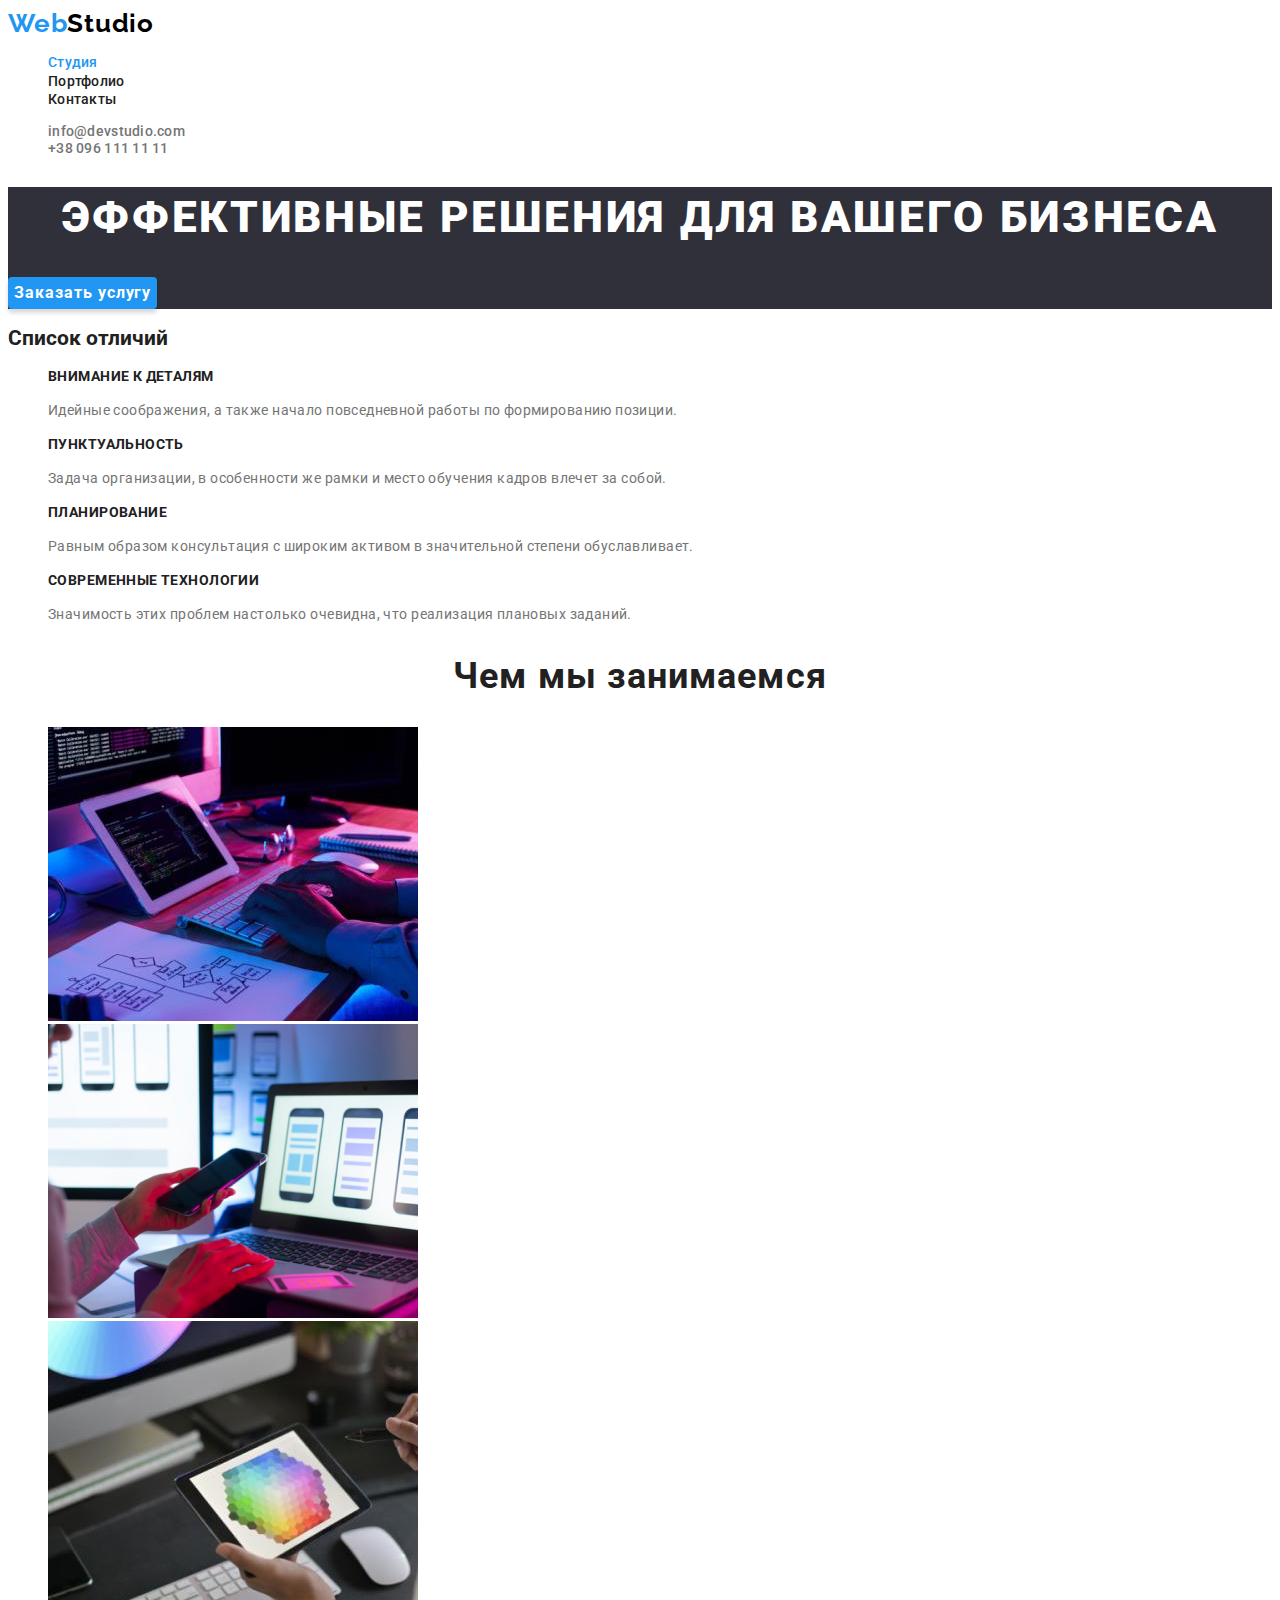
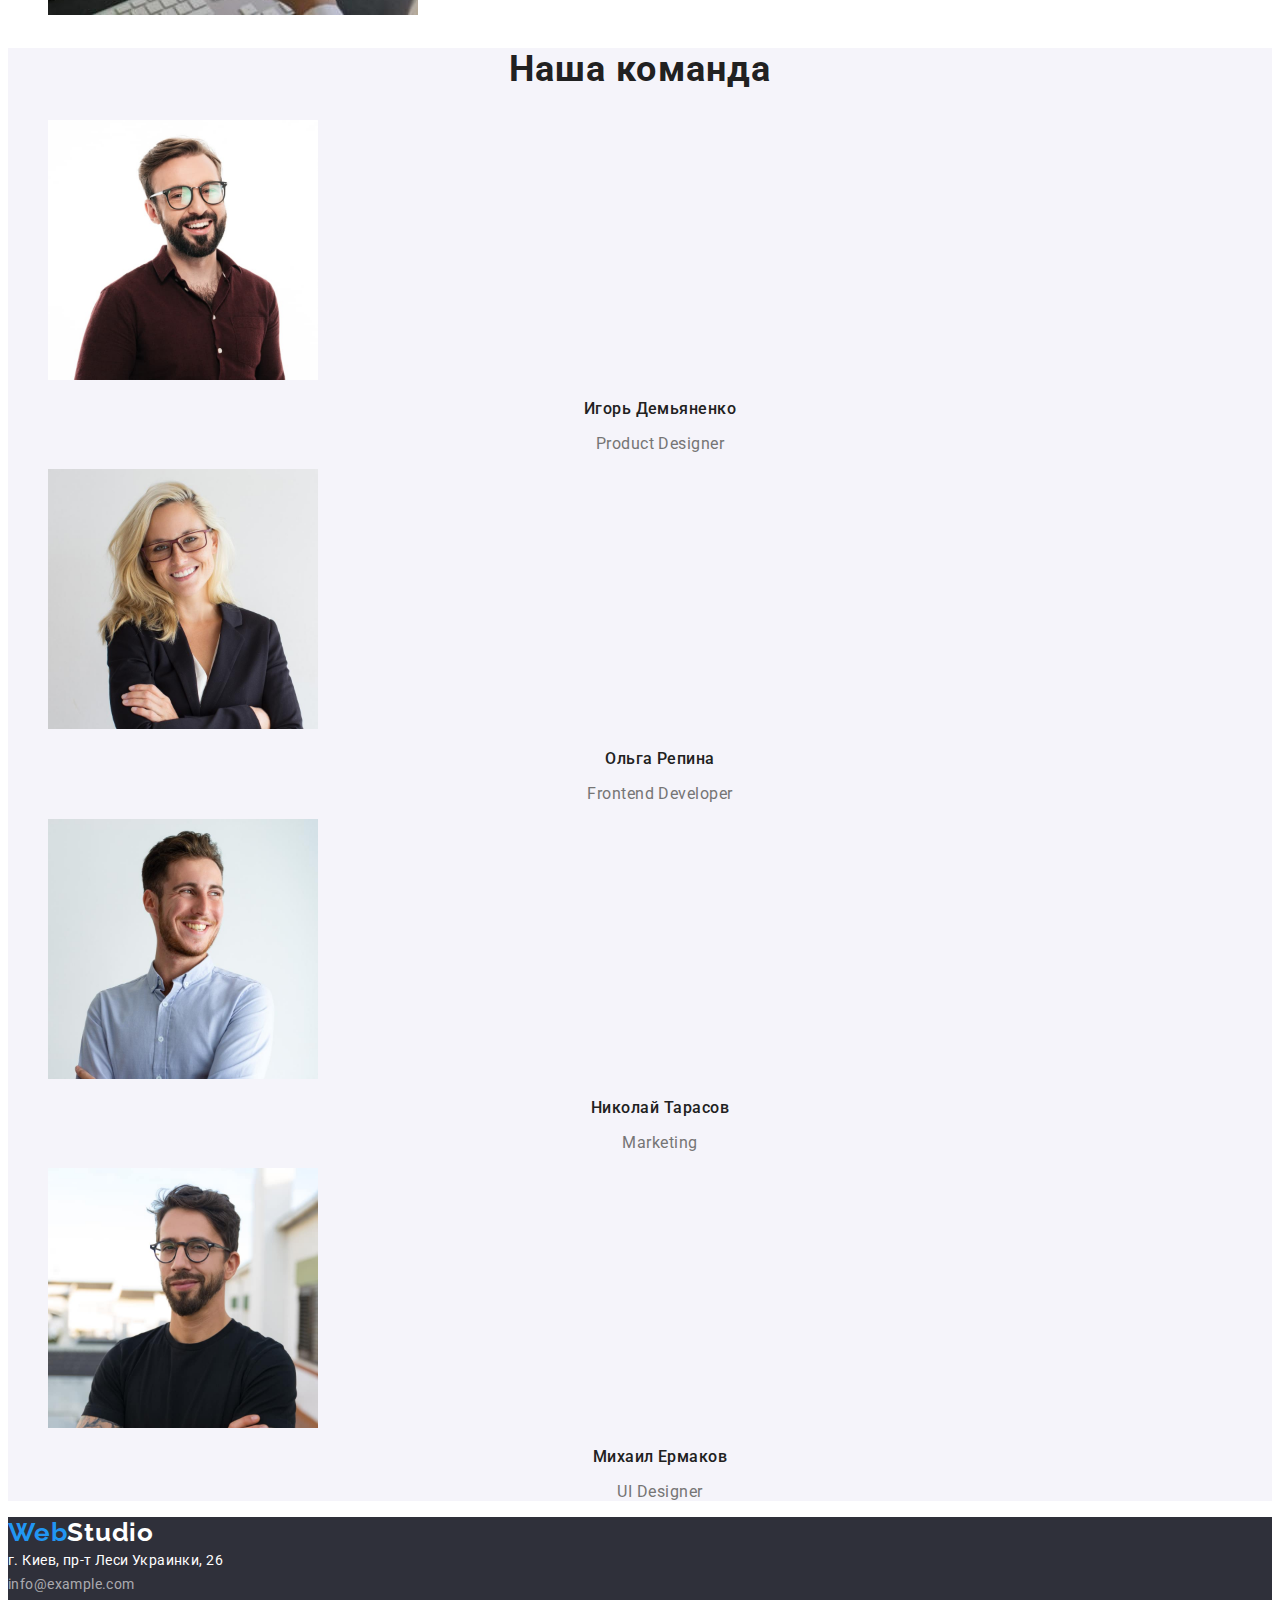
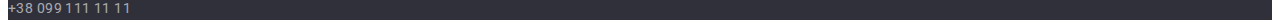
==== index.html @ b89bca42 "Initial commit" ====
<!DOCTYPE html>
<html lang="ru">
  <head>
    <meta charset="UTF-8" />
    <meta http-equiv="X-UA-Compatible" content="IE=edge" />
    <meta name="viewport" content="width=device-width, initial-scale=1.0" />
    <!--Fonts start-->
    <link rel="preconnect" href="https://fonts.googleapis.com" />
    <link rel="preconnect" href="https://fonts.gstatic.com" crossorigin />
    <link
      href="https://fonts.googleapis.com/css2?family=Raleway:wght@700&family=Roboto:wght@400;500;700;900&display=swap"
      rel="stylesheet"
    />
    <link rel="stylesheet" href="./css/styles.css" />
    <!--Fonts end-->
    <title>Студия</title>
  </head>
  <body>
    <header class="header">
      <!--Шапка сайта-->
      <a class="logo link" href=""
        ><span>Web</span><span class="header-logo-cl">Studio</span></a
      >

      <nav class="header-nav">
        <ul class="header-list list">
          <li class="header-item">
            <a class="header-link header-link-current link" href="#studio"
              >Студия</a
            >
          </li>
          <li class="header-item">
            <a class="header-link link" href="./portfolio.html">Портфолио</a>
          </li>
          <li class="header-item">
            <a class="header-link link" href="#contacts">Контакты</a>
          </li>
        </ul>
      </nav>

      <ul class="header-list list">
        <li class="header-item">
          <a
            class="header-mail link"
            href="mailto:info@devstudio.com"
            title="Отправить электронное письмо"
            >info@devstudio.com</a
          >
        </li>
        <li class="header-item">
          <a
            class="header-phone link"
            href="tel:++380961111111"
            title="Позвонить"
            >+38 096 111 11 11</a
          >
        </li>
      </ul>
    </header>

    <!-- уникальный контент сайта -->
    <main>
      <!--Секция Герой-->
      <section class="hero">
        <h1 class="main-title" id="studio">
          Эффективные решения для вашего бизнеса
        </h1>
        <button class="hero-btn btn" type="button">Заказать услугу</button>
      </section>

      <section class="peculiarities">
        <h2 class="peculiarities-title" id="portfolio">Список отличий</h2>

        <ul class="peculiarities-list list">
          <li class="peculiarities-item">
            <h3 class="peculiarities-subtitle">Внимание к деталям</h3>
            <p class="peculiarities-desc">
              Идейные соображения, а также начало повседневной работы по
              формированию позиции.
            </p>
          </li>
          <li class="peculiarities-item">
            <h3 class="peculiarities-subtitle">Пунктуальность</h3>
            <p class="peculiarities-desc">
              Задача организации, в особенности же рамки и место обучения кадров
              влечет за собой.
            </p>
          </li>
          <li class="peculiarities-item">
            <h3 class="peculiarities-subtitle">Планирование</h3>
            <p class="peculiarities-desc">
              Равным образом консультация с широким активом в значительной
              степени обуславливает.
            </p>
          </li>
          <li class="peculiarities-item">
            <h3 class="peculiarities-subtitle">Современные технологии</h3>
            <p class="peculiarities-desc">
              Значимость этих проблем настолько очевидна, что реализация
              плановых заданий.
            </p>
          </li>
        </ul>
      </section>

      <section class="about">
        <h2 class="about-title">Чем мы занимаемся</h2>

        <ul class="about-list list">
          <li class="about-item">
            <img
              class="about-img"
              src="./images/img_1.jpg"
              alt="мужские руки пишут код програмирования на планшете с помощью клавиатуры"
              width="370"
            />
          </li>
          <li class="about-item">
            <img
              class="about-img"
              src="./images/img_2.jpg"
              alt="девушка держит телефон и проверяет адптивность мобильного приложения"
              width="370"
            />
          </li>
          <li class="about-item">
            <img
              class="about-img"
              src="./images/img_3.jpg"
              alt="женские руки держат планшет с отображением на экране цветовой гаммы"
              width="370"
            />
          </li>
        </ul>
      </section>
    </main>

    <!--Наша команда-->
    <section class="team">
      <h2 class="team-title" id="contacts">Наша команда</h2>
      <ul class="team-list list">
        <li class="team-item">
          <img
            class="team-img"
            src="./images/igor_demianenko.jpg"
            alt="Мужчина с темными волосами с  бородой и в очках в красной рубашке"
            width="270"
          />
          <h3 class="team-subtitle">Игорь Демьяненко</h3>
          <p class="team-desc" lang="en">Product Designer</p>
        </li>
        <li class="team-item">
          <img
            class="team-img"
            src="./images/olga_repina.jpg"
            alt="Красивая девушка блондинка в очках и в черном пиджаке"
            width="270"
          />
          <h3 class="team-subtitle">Ольга Репина</h3>
          <p class="team-desc" lang="en">Frontend Developer</p>
        </li>

        <li class="team-item">
          <img
            class="team-img"
            src="./images/nikoly_tarasov.jpg"
            alt="Мужчина с темными волосами в светлой рубашке "
            width="270"
          />
          <h3 class="team-subtitle">Николай Тарасов</h3>
          <p class="team-desc" lang="en">Marketing</p>
        </li>

        <li class="team-item">
          <img
            class="team-img"
            src="./images/mikhail_ermakov.jpg"
            alt="Мужчина с темными волосами с  бородой и в очках в черной футболке"
            width="270"
          />
          <h3 class="team-subtitle">Михаил Ермаков</h3>
          <p class="team-desc" lang="en">UI Designer</p>
        </li>
      </ul>
    </section>

    <footer class="footer">
      <a class="footer-logo link" href="">
        <span>Web</span><span class="footer-logo-cl">Studio</span></a
      >
      <address class="footer-list">
        <a
          class="footer-link link"
          href="https://goo.gl/maps/1XbCnB5rJUPerfFG8"
          target="_blank"
          rel="noopener noreferrer"
          title="Увидеть на гугл карте"
          >г. Киев, пр-т Леси Украинки, 26</a
        ><br />
        <a
          class="footer-mail link"
          href="mailto:info@example.com"
          title="Отправить электронное письмо"
          >info@example.com</a
        >
        <br />
        <a class="footer-phone link" href="tel:++380991111111" title="Позвонить"
          >+38 099 111 11 11</a
        >
      </address>
    </footer>
  </body>
</html>
---- css/styles.css ----
:root {
    /*fonts*/
    --main-font: 'Roboto', sans-serif;
    --secondary-font: 'Raleway', sans-serif;

    /*text colors*/
    --main-txt-cl: #212121;
    --contct-txt-cl: #757575;
    --acceny-txt-cl: #2196F3;
    --white-txt-cl: #FFFFFF;
    --txt-logo-cl: #000000;

    /*bg colors*/
    --dark-bg-cl: #2F303A;
    --ligh-bg-cl: #F5F4FA;
    --btn-bg-hover-cl: #188CE8;


    /*others*/
}

body {
    font-family: var(--main-font);
    font-size: 14px;
    line-height: 1.15;
    color: var(--main-txt-cl)
}

/* reset styles */
.link {
    text-decoration: none;
    color: currentColor;
}

.list {
    list-style: none;
}

/* base styles */
.btn {
    font-weight: 700;
    font-size: 16px;
    line-height: calc(30 /12);
    /* identical to box height, or 188% */
    display: flex;
    align-items: center;
    text-align: center;
    letter-spacing: 0.06em;
    color: var(--white-txt-cl);
    cursor: pointer;
}


/* Header section */

.header-logo-cl {
    color: var(--txt-logo-cl);
}

.logo,
.footer-logo {
    font-family: var(--secondary-font);
    font-weight: 700;
    font-size: 26px;
    line-height: calc(31 / 26);
    letter-spacing: 0.03em;
    color: var(--acceny-txt-cl);
}

.header-nav,
.header-list {
    font-weight: 500;
    font-size: 14px;
    line-height: calc(16 / 14);
    letter-spacing: 0.02em;
}

.header-link,
.header-phone {
    font-weight: 500;
    font-size: 14px;
    line-height: calc(16 / 12);
    letter-spacing: 0.02em;
    color: var(--main-txt-cl);
}

.header-phone,
.header-mail {
    color: #757575;
}

.header-link:hover,
.header-link:focus,
.header-phone:hover,
.header-phone:focus,
.header-mail:hover,
.header-mail:focus {
    color: var(--acceny-txt-cl);
}

.header-link-current {
    color: var(--acceny-txt-cl);
}


/* Hero section */

.hero,
.footer {
    background-color: var(--dark-bg-cl);
}

.main-title {
    font-weight: 900;
    font-size: 44px;
    line-height: calc(60 / 44);
    /* or 136% */
    text-align: center;
    letter-spacing: 0.06em;
    text-transform: uppercase;
    color: var(--white-txt-cl);
}

.hero-btn {

    font-family: var(--main-font);
    font-weight: 700;
    font-size: 16px;
    line-height: calc(30 / 16);
    background: var(--acceny-txt-cl);
    color: var(--white-txt-cl);
    box-shadow: 0px 4px 4px rgba(0, 0, 0, 0.15);
    border-radius: 4px;
    border: none;
}

.hero-btn:hover,
.hero-btn:focus {
    background-color: var(--btn-bg-hover-cl);
}

/* peculiarities*/

.peculiarities-subtitle {
    font-weight: 700;
    font-size: 14px;
    line-height: calc(16 / 14);
    letter-spacing: 0.03em;
    text-transform: uppercase;
    color: var(--main-txt-cl);
}

.peculiarities-desc {
    font-size: 14px;
    line-height: calc(24/14);
    /* or 171% */
    letter-spacing: 0.03em;
    color: var(--contct-txt-cl);
}

/*About*/

.about-title {
    font-weight: 700;
    font-size: 36px;
    line-height: calc(42 / 36);
    text-align: center;
    letter-spacing: 0.03em;
    color: var(--main-txt-cl)
}

/* Team*/

.team {
    background-color: var(--ligh-bg-cl);
}

.team-title {
    font-weight: 700;
    font-size: 36px;
    line-height: calc(42 / 36);
    text-align: center;
    letter-spacing: 0.03em;
    color: var(--main-txt-cl)
}

.team-subtitle {
    font-weight: 500;
    font-size: 16px;
    line-height: calc(19 / 16);
    /* identical to box height */
    text-align: center;
    letter-spacing: 0.03em;
    color: var(--main-txt-cl);
}

.team-desc {
    font-size: 16px;
    line-height: calc(19 / 16);
    /* identical to box height */
    text-align: center;
    letter-spacing: 0.03em;
    color: var(--contct-txt-cl)
}


/* Footer*/

.footer-logo-cl {
    color: var(--acceny-txt-cl);
}

.footer-logo-cl {
    color: var(--white-txt-cl);
}

.footer-list {
    font-family: var(--main-font);
    font-style: normal;
    font-size: 14px;
    line-height: calc(24 / 14);
    /* or 171% */
    letter-spacing: 0.03em;
    color: rgba(255, 255, 255, 0.6);
}

.footer-link {
    color: var(--white-txt-cl);
    font-size: 14px;
    line-height: calc(24 / 14);
    /* or 171% */
    letter-spacing: 0.03em;
    color: var(--white-txt-cl);
}

/* Portfolio*/

.filter-btn:hover,
.filter-btn:focus {
    color: var(--main-txt-cl);
}

.filter-btn-current {
    background-color: var(--acceny-txt-cl);
    color: var(--white-txt-cl);
}

.filter-btn {
    cursor: pointer;
    border: none;
    font-family: 'Roboto';
    font-style: normal;
    font-weight: 500;
    font-size: 16px;
    line-height: calc(26 / 14);
    letter-spacing: 0.03em;
    color: var(--main-txt-cl);
}

.example-subtitle {
    font-weight: 700;
    font-size: 18px;
    line-height: calc(36 / 18);
    letter-spacing: 0.06em;
    color: var(--main-txt-cl);
}

.example-desc {
    font-size: 16px;
    line-height: calc(30 / 16);
    /* identical to box height, or 188% */
    letter-spacing: 0.03em;
    color: var(--contct-txt-cl);
}
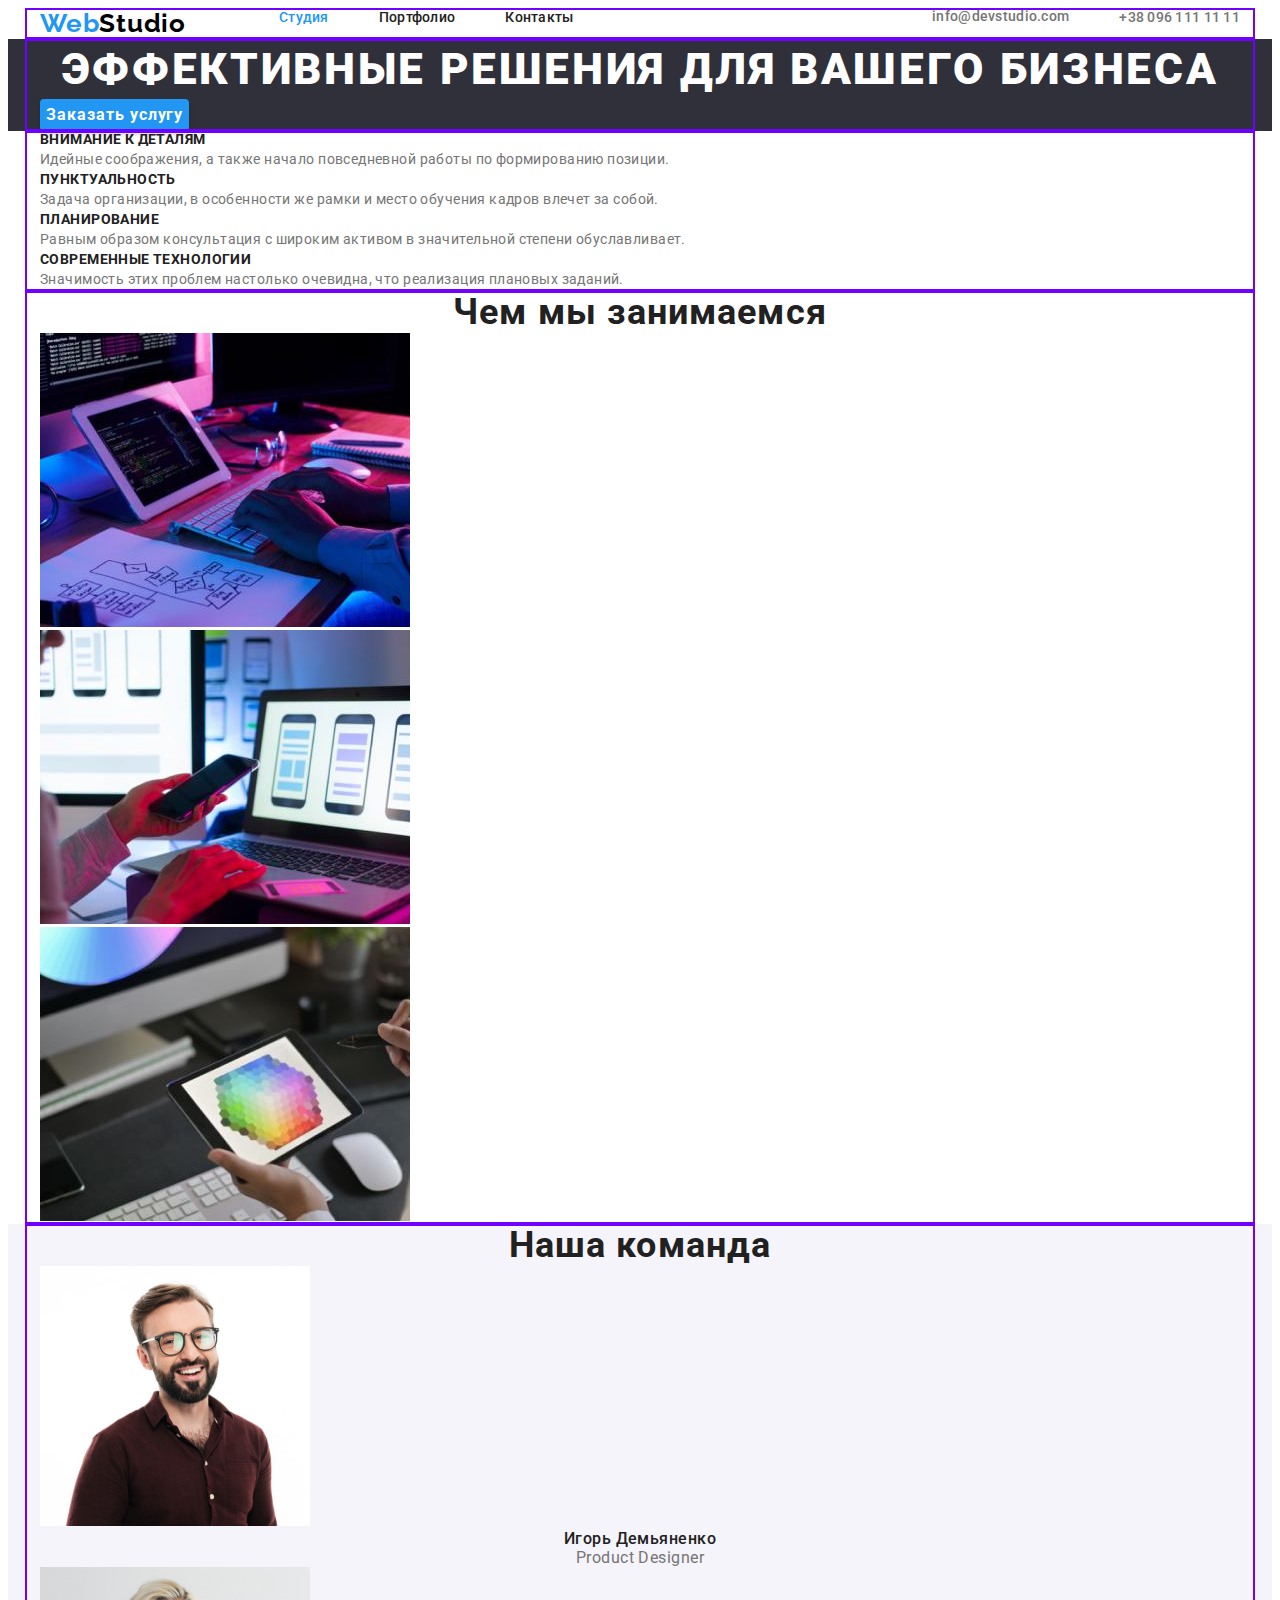
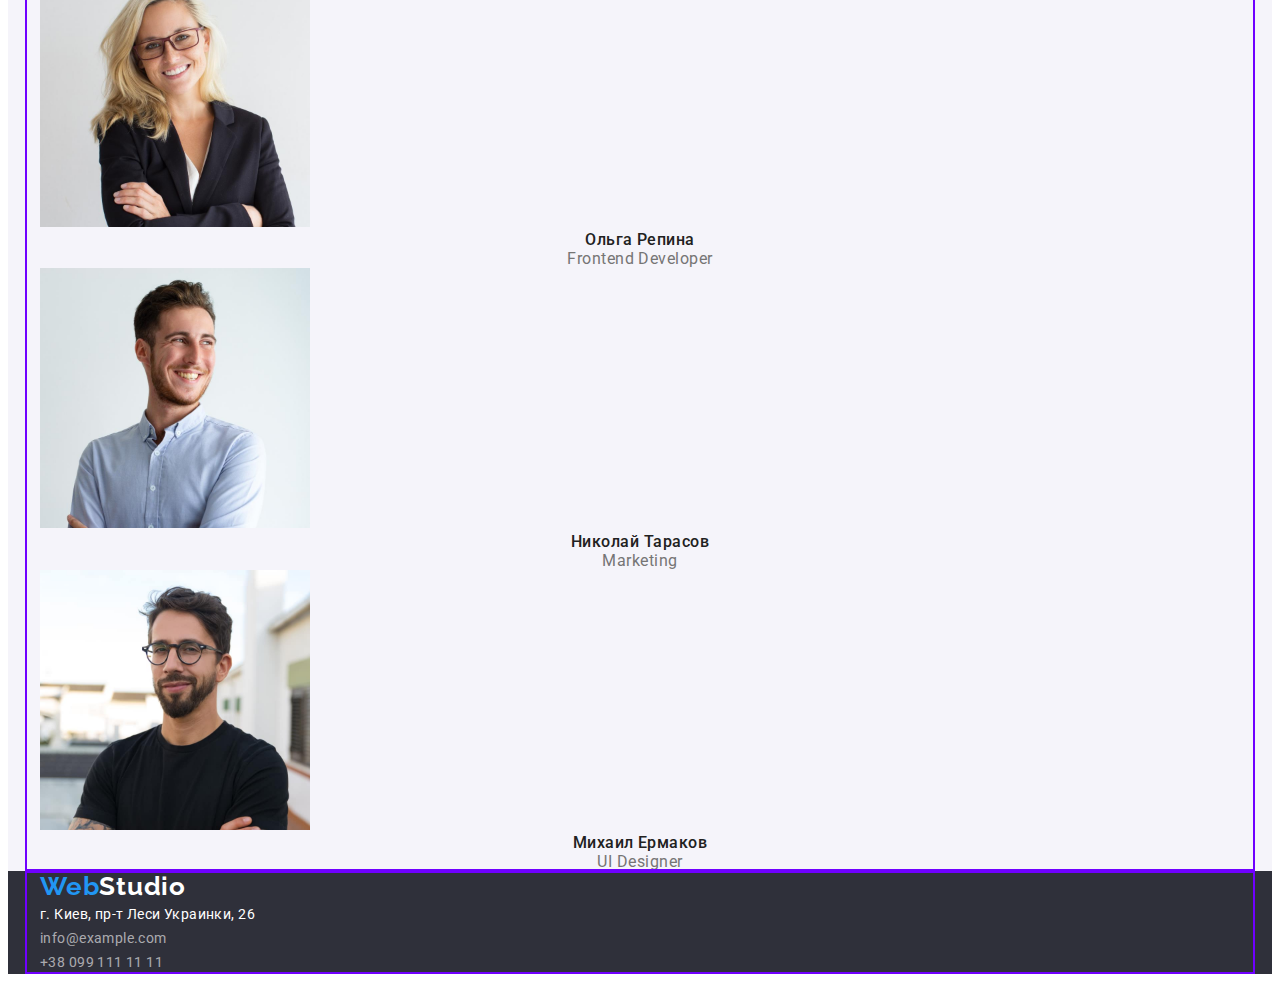
==== commit 8bc19d3b: "Правки в css, html" ====
--- a/index.html
+++ b/index.html
@@ -13,201 +13,229 @@
     />
     <link rel="stylesheet" href="./css/styles.css" />
     <!--Fonts end-->
+
+    <!--Normalize start-->
+    <link
+      rel="stylesheet"
+      href="https://cdnjs.cloudflare.com/ajax/libs/modern-normalize/1.1.0/modern-normalize.min.css"
+      integrity="sha512-wpPYUAdjBVSE4KJnH1VR1HeZfpl1ub8YT/NKx4PuQ5NmX2tKuGu6U/JRp5y+Y8XG2tV+wKQpNHVUX03MfMFn9Q=="
+      crossorigin="anonymous"
+      referrerpolicy="no-referrer"
+    />
+    <!--Normalize end-->
+
     <title>Студия</title>
   </head>
   <body>
     <header class="header">
-      <!--Шапка сайта-->
-      <a class="logo link" href=""
-        ><span>Web</span><span class="header-logo-cl">Studio</span></a
-      >
-
-      <nav class="header-nav">
-        <ul class="header-list list">
-          <li class="header-item">
-            <a class="header-link header-link-current link" href="#studio"
-              >Студия</a
+      <div class="container header-container">
+        <!--Шапка сайта-->
+        <a class="logo link" href=""
+          ><span>Web</span><span class="header-logo-cl">Studio</span></a
+        >
+
+        <nav class="header-nav">
+          <ul class="header-list list">
+            <li class="header-item">
+              <a class="header-link header-link-current link" href="#studio"
+                >Студия</a
+              >
+            </li>
+            <li class="header-item">
+              <a class="header-link link" href="./portfolio.html">Портфолио</a>
+            </li>
+            <li class="header-item">
+              <a class="header-link link" href="#contacts">Контакты</a>
+            </li>
+          </ul>
+        </nav>
+
+        <ul class="header-cont-list list">
+          <li class="header-cont-item">
+            <a
+              class="header-mail link"
+              href="mailto:info@devstudio.com"
+              title="Отправить электронное письмо"
+              >info@devstudio.com</a
             >
           </li>
-          <li class="header-item">
-            <a class="header-link link" href="./portfolio.html">Портфолио</a>
-          </li>
-          <li class="header-item">
-            <a class="header-link link" href="#contacts">Контакты</a>
+          <li class="header-cont-item">
+            <a
+              class="header-phone link"
+              href="tel:++380961111111"
+              title="Позвонить"
+              >+38 096 111 11 11</a
+            >
           </li>
         </ul>
-      </nav>
-
-      <ul class="header-list list">
-        <li class="header-item">
-          <a
-            class="header-mail link"
-            href="mailto:info@devstudio.com"
-            title="Отправить электронное письмо"
-            >info@devstudio.com</a
-          >
-        </li>
-        <li class="header-item">
-          <a
-            class="header-phone link"
-            href="tel:++380961111111"
-            title="Позвонить"
-            >+38 096 111 11 11</a
-          >
-        </li>
-      </ul>
+      </div>
     </header>
 
     <!-- уникальный контент сайта -->
     <main>
       <!--Секция Герой-->
       <section class="hero">
-        <h1 class="main-title" id="studio">
-          Эффективные решения для вашего бизнеса
-        </h1>
-        <button class="hero-btn btn" type="button">Заказать услугу</button>
+        <div class="container">
+          <h1 class="main-title" id="studio">
+            Эффективные решения для вашего бизнеса
+          </h1>
+          <button class="hero-btn btn" type="button">Заказать услугу</button>
+        </div>
       </section>
 
       <section class="peculiarities">
-        <h2 class="peculiarities-title" id="portfolio">Список отличий</h2>
-
-        <ul class="peculiarities-list list">
-          <li class="peculiarities-item">
-            <h3 class="peculiarities-subtitle">Внимание к деталям</h3>
-            <p class="peculiarities-desc">
-              Идейные соображения, а также начало повседневной работы по
-              формированию позиции.
-            </p>
-          </li>
-          <li class="peculiarities-item">
-            <h3 class="peculiarities-subtitle">Пунктуальность</h3>
-            <p class="peculiarities-desc">
-              Задача организации, в особенности же рамки и место обучения кадров
-              влечет за собой.
-            </p>
-          </li>
-          <li class="peculiarities-item">
-            <h3 class="peculiarities-subtitle">Планирование</h3>
-            <p class="peculiarities-desc">
-              Равным образом консультация с широким активом в значительной
-              степени обуславливает.
-            </p>
-          </li>
-          <li class="peculiarities-item">
-            <h3 class="peculiarities-subtitle">Современные технологии</h3>
-            <p class="peculiarities-desc">
-              Значимость этих проблем настолько очевидна, что реализация
-              плановых заданий.
-            </p>
-          </li>
-        </ul>
+        <div class="container">
+          <h2 class="peculiarities-title visually-hidden" id="portfolio">
+            Список отличий
+          </h2>
+
+          <ul class="peculiarities-list list">
+            <li class="peculiarities-item">
+              <h3 class="peculiarities-subtitle">Внимание к деталям</h3>
+              <p class="peculiarities-desc">
+                Идейные соображения, а также начало повседневной работы по
+                формированию позиции.
+              </p>
+            </li>
+            <li class="peculiarities-item">
+              <h3 class="peculiarities-subtitle">Пунктуальность</h3>
+              <p class="peculiarities-desc">
+                Задача организации, в особенности же рамки и место обучения
+                кадров влечет за собой.
+              </p>
+            </li>
+            <li class="peculiarities-item">
+              <h3 class="peculiarities-subtitle">Планирование</h3>
+              <p class="peculiarities-desc">
+                Равным образом консультация с широким активом в значительной
+                степени обуславливает.
+              </p>
+            </li>
+            <li class="peculiarities-item">
+              <h3 class="peculiarities-subtitle">Современные технологии</h3>
+              <p class="peculiarities-desc">
+                Значимость этих проблем настолько очевидна, что реализация
+                плановых заданий.
+              </p>
+            </li>
+          </ul>
+        </div>
       </section>
 
       <section class="about">
-        <h2 class="about-title">Чем мы занимаемся</h2>
-
-        <ul class="about-list list">
-          <li class="about-item">
-            <img
-              class="about-img"
-              src="./images/img_1.jpg"
-              alt="мужские руки пишут код програмирования на планшете с помощью клавиатуры"
-              width="370"
-            />
-          </li>
-          <li class="about-item">
-            <img
-              class="about-img"
-              src="./images/img_2.jpg"
-              alt="девушка держит телефон и проверяет адптивность мобильного приложения"
-              width="370"
-            />
-          </li>
-          <li class="about-item">
-            <img
-              class="about-img"
-              src="./images/img_3.jpg"
-              alt="женские руки держат планшет с отображением на экране цветовой гаммы"
-              width="370"
-            />
-          </li>
-        </ul>
+        <div class="container">
+          <h2 class="about-title">Чем мы занимаемся</h2>
+
+          <ul class="about-list list">
+            <li class="about-item">
+              <img
+                class="about-img"
+                src="./images/img_1.jpg"
+                alt="мужские руки пишут код програмирования на планшете с помощью клавиатуры"
+                width="370"
+              />
+            </li>
+            <li class="about-item">
+              <img
+                class="about-img"
+                src="./images/img_2.jpg"
+                alt="девушка держит телефон и проверяет адптивность мобильного приложения"
+                width="370"
+              />
+            </li>
+            <li class="about-item">
+              <img
+                class="about-img"
+                src="./images/img_3.jpg"
+                alt="женские руки держат планшет с отображением на экране цветовой гаммы"
+                width="370"
+              />
+            </li>
+          </ul>
+        </div>
       </section>
     </main>
 
     <!--Наша команда-->
     <section class="team">
-      <h2 class="team-title" id="contacts">Наша команда</h2>
-      <ul class="team-list list">
-        <li class="team-item">
-          <img
-            class="team-img"
-            src="./images/igor_demianenko.jpg"
-            alt="Мужчина с темными волосами с  бородой и в очках в красной рубашке"
-            width="270"
-          />
-          <h3 class="team-subtitle">Игорь Демьяненко</h3>
-          <p class="team-desc" lang="en">Product Designer</p>
-        </li>
-        <li class="team-item">
-          <img
-            class="team-img"
-            src="./images/olga_repina.jpg"
-            alt="Красивая девушка блондинка в очках и в черном пиджаке"
-            width="270"
-          />
-          <h3 class="team-subtitle">Ольга Репина</h3>
-          <p class="team-desc" lang="en">Frontend Developer</p>
-        </li>
-
-        <li class="team-item">
-          <img
-            class="team-img"
-            src="./images/nikoly_tarasov.jpg"
-            alt="Мужчина с темными волосами в светлой рубашке "
-            width="270"
-          />
-          <h3 class="team-subtitle">Николай Тарасов</h3>
-          <p class="team-desc" lang="en">Marketing</p>
-        </li>
-
-        <li class="team-item">
-          <img
-            class="team-img"
-            src="./images/mikhail_ermakov.jpg"
-            alt="Мужчина с темными волосами с  бородой и в очках в черной футболке"
-            width="270"
-          />
-          <h3 class="team-subtitle">Михаил Ермаков</h3>
-          <p class="team-desc" lang="en">UI Designer</p>
-        </li>
-      </ul>
+      <div class="container">
+        <h2 class="team-title" id="contacts">Наша команда</h2>
+        <ul class="team-list list">
+          <li class="team-item">
+            <img
+              class="team-img"
+              src="./images/igor_demianenko.jpg"
+              alt="Мужчина с темными волосами с  бородой и в очках в красной рубашке"
+              width="270"
+            />
+            <h3 class="team-subtitle">Игорь Демьяненко</h3>
+            <p class="team-desc" lang="en">Product Designer</p>
+          </li>
+          <li class="team-item">
+            <img
+              class="team-img"
+              src="./images/olga_repina.jpg"
+              alt="Красивая девушка блондинка в очках и в черном пиджаке"
+              width="270"
+            />
+            <h3 class="team-subtitle">Ольга Репина</h3>
+            <p class="team-desc" lang="en">Frontend Developer</p>
+          </li>
+
+          <li class="team-item">
+            <img
+              class="team-img"
+              src="./images/nikoly_tarasov.jpg"
+              alt="Мужчина с темными волосами в светлой рубашке "
+              width="270"
+            />
+            <h3 class="team-subtitle">Николай Тарасов</h3>
+            <p class="team-desc" lang="en">Marketing</p>
+          </li>
+
+          <li class="team-item">
+            <img
+              class="team-img"
+              src="./images/mikhail_ermakov.jpg"
+              alt="Мужчина с темными волосами с  бородой и в очках в черной футболке"
+              width="270"
+            />
+            <h3 class="team-subtitle">Михаил Ермаков</h3>
+            <p class="team-desc" lang="en">UI Designer</p>
+          </li>
+        </ul>
+      </div>
     </section>
 
     <footer class="footer">
-      <a class="footer-logo link" href="">
-        <span>Web</span><span class="footer-logo-cl">Studio</span></a
-      >
-      <address class="footer-list">
-        <a
-          class="footer-link link"
-          href="https://goo.gl/maps/1XbCnB5rJUPerfFG8"
-          target="_blank"
-          rel="noopener noreferrer"
-          title="Увидеть на гугл карте"
-          >г. Киев, пр-т Леси Украинки, 26</a
-        ><br />
-        <a
-          class="footer-mail link"
-          href="mailto:info@example.com"
-          title="Отправить электронное письмо"
-          >info@example.com</a
+      <div class="container">
+        <a class="footer-logo link" href="">
+          <span>Web</span><span class="footer-logo-cl">Studio</span></a
         >
-        <br />
-        <a class="footer-phone link" href="tel:++380991111111" title="Позвонить"
-          >+38 099 111 11 11</a
-        >
-      </address>
+        <address class="footer-list">
+          <a
+            class="footer-link link"
+            href="https://goo.gl/maps/1XbCnB5rJUPerfFG8"
+            target="_blank"
+            rel="noopener noreferrer"
+            title="Увидеть на гугл карте"
+            >г. Киев, пр-т Леси Украинки, 26</a
+          ><br />
+          <a
+            class="footer-mail link"
+            href="mailto:info@example.com"
+            title="Отправить электронное письмо"
+            >info@example.com</a
+          >
+          <br />
+          <a
+            class="footer-phone link"
+            href="tel:++380991111111"
+            title="Позвонить"
+            >+38 099 111 11 11</a
+          >
+        </address>
+      </div>
     </footer>
   </body>
 </html>
--- a/css/styles.css
+++ b/css/styles.css
@@ -17,6 +17,7 @@
 
 
     /*others*/
+    --columns-cl: #7000FF;
 }
 
 body {
@@ -27,6 +28,16 @@
 }
 
 /* reset styles */
+h1,
+h2,
+h3,
+h4,
+h5,
+h6,
+p {
+    margin: 0;
+}
+
 .link {
     text-decoration: none;
     color: currentColor;
@@ -34,9 +45,24 @@
 
 .list {
     list-style: none;
+    padding: 0;
+    margin: 0;
 }
 
 /* base styles */
+
+.container {
+    width: 1200px;
+    padding-left: 15px;
+    padding-right: 15px;
+    margin-left: auto;
+    margin-right: auto;
+
+    outline: 2px solid #7000FF;
+    outline-offset: -2px;
+}
+
+
 .btn {
     font-weight: 700;
     font-size: 16px;
@@ -53,6 +79,27 @@
 
 /* Header section */
 
+.header-container {
+    display: flex;
+}
+
+.logo {
+    margin-right: 93px;
+}
+
+.header-nav {
+    margin-right: auto;
+}
+
+.header-list,
+.header-cont-list {
+    display: flex;
+}
+
+.header-item {
+    margin-right: 50px;
+}
+
 .header-logo-cl {
     color: var(--txt-logo-cl);
 }
@@ -68,7 +115,8 @@
 }
 
 .header-nav,
-.header-list {
+.header-list,
+.header-cont-list {
     font-weight: 500;
     font-size: 14px;
     line-height: calc(16 / 14);
@@ -87,6 +135,10 @@
 .header-phone,
 .header-mail {
     color: #757575;
+}
+
+.header-mail {
+    margin-right: 50px;
 }
 
 .header-link:hover,
@@ -271,4 +323,17 @@
     /* identical to box height, or 188% */
     letter-spacing: 0.03em;
     color: var(--contct-txt-cl);
+}
+
+.visually-hidden {
+    position: absolute;
+    white-space: nowrap;
+    width: 1px;
+    height: 1px;
+    overflow: hidden;
+    border: 0;
+    padding: 0;
+    clip: rect(0 0 0 0);
+    clip-path: inset(50%);
+    margin: -1px;
 }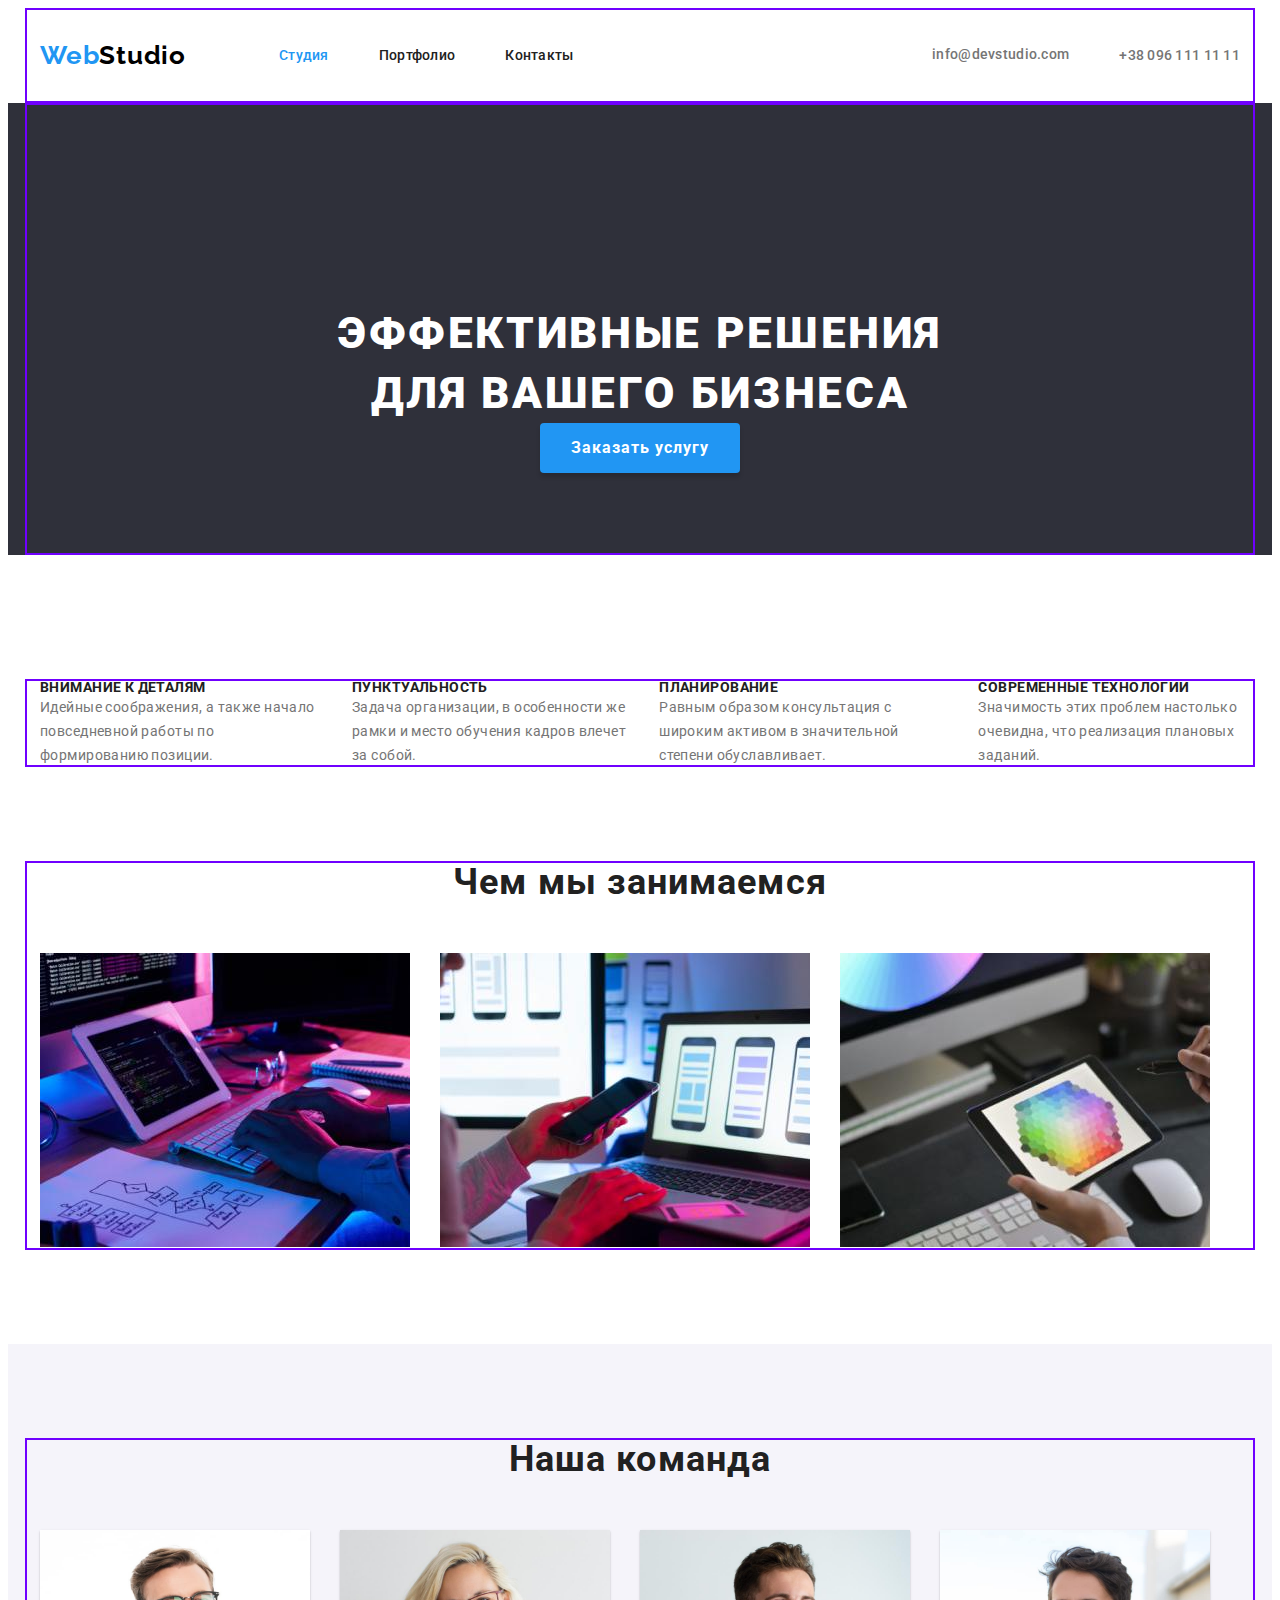
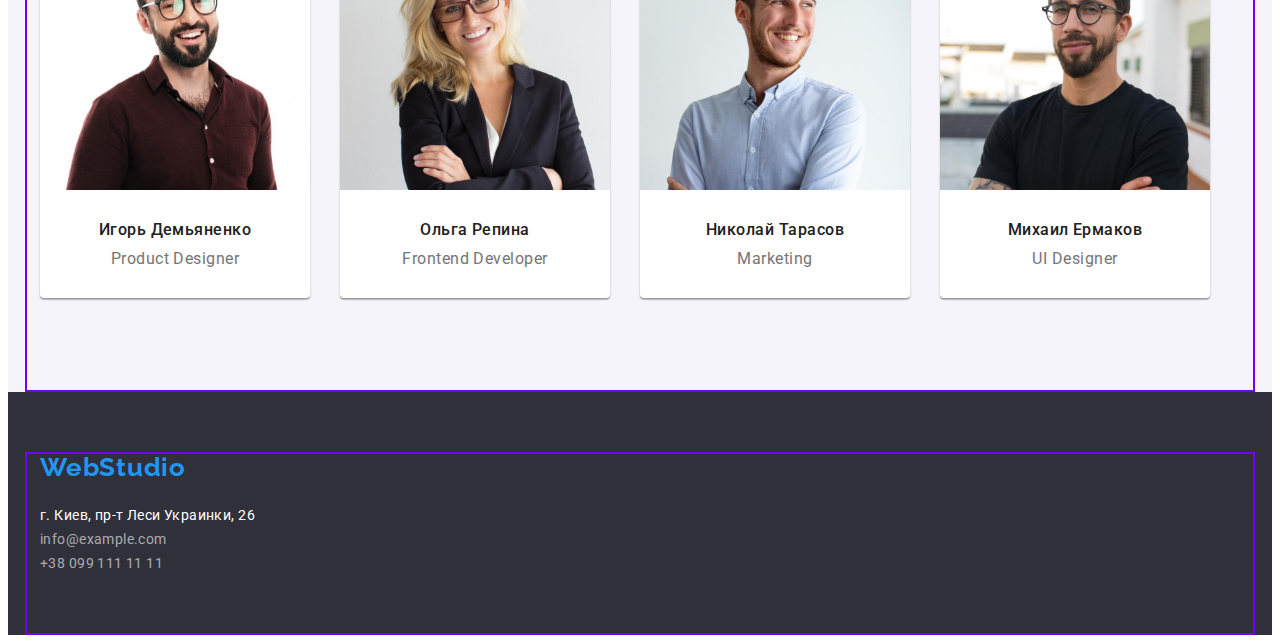
==== commit ec5dc366: "Готово" ====
--- a/index.html
+++ b/index.html
@@ -75,16 +75,17 @@
     <main>
       <!--Секция Герой-->
       <section class="hero">
-        <div class="container">
+        <div class="container hero-container">
           <h1 class="main-title" id="studio">
-            Эффективные решения для вашего бизнеса
+            Эффективные решения <br />
+            для вашего бизнеса
           </h1>
           <button class="hero-btn btn" type="button">Заказать услугу</button>
         </div>
       </section>
 
       <section class="peculiarities">
-        <div class="container">
+        <div class="container peculiarities-container">
           <h2 class="peculiarities-title visually-hidden" id="portfolio">
             Список отличий
           </h2>
--- a/css/styles.css
+++ b/css/styles.css
@@ -14,10 +14,12 @@
     --dark-bg-cl: #2F303A;
     --ligh-bg-cl: #F5F4FA;
     --btn-bg-hover-cl: #188CE8;
-
+    --card-bg: #EEEEEE;
 
     /*others*/
     --columns-cl: #7000FF;
+    --cards-cl: #FFFFFF;
+
 }
 
 body {
@@ -34,7 +36,8 @@
 h4,
 h5,
 h6,
-p {
+p,
+ul {
     margin: 0;
 }
 
@@ -79,8 +82,16 @@
 
 /* Header section */
 
+/* .header {
+    padding-top: 32px;
+    padding-bottom: 32px;
+} */
+
 .header-container {
     display: flex;
+    align-items: center;
+    padding-top: 32px;
+    padding-bottom: 32px;
 }
 
 .logo {
@@ -94,10 +105,8 @@
 .header-list,
 .header-cont-list {
     display: flex;
-}
-
-.header-item {
-    margin-right: 50px;
+    gap: 50px;
+
 }
 
 .header-logo-cl {
@@ -125,6 +134,8 @@
 
 .header-link,
 .header-phone {
+    padding-top: 32px;
+    padding-bottom: 32px;
     font-weight: 500;
     font-size: 14px;
     line-height: calc(16 / 12);
@@ -135,10 +146,17 @@
 .header-phone,
 .header-mail {
     color: #757575;
-}
+    padding-top: 32;
+    padding-bottom: 32px;
+}
+
 
 .header-mail {
     margin-right: 50px;
+}
+
+.header-mail:last-child {
+    margin-right: 0px;
 }
 
 .header-link:hover,
@@ -157,10 +175,15 @@
 
 /* Hero section */
 
+.hero-container {
+    height: 452px;
+}
+
 .hero,
 .footer {
     background-color: var(--dark-bg-cl);
 }
+
 
 .main-title {
     font-weight: 900;
@@ -171,10 +194,12 @@
     letter-spacing: 0.06em;
     text-transform: uppercase;
     color: var(--white-txt-cl);
+    padding-top: 200px;
 }
 
 .hero-btn {
-
+    min-width: 200px;
+    min-height: 50px;
     font-family: var(--main-font);
     font-weight: 700;
     font-size: 16px;
@@ -184,6 +209,12 @@
     box-shadow: 0px 4px 4px rgba(0, 0, 0, 0.15);
     border-radius: 4px;
     border: none;
+
+    display: block;
+    margin: 0 auto;
+
+
+
 }
 
 .hero-btn:hover,
@@ -191,7 +222,23 @@
     background-color: var(--btn-bg-hover-cl);
 }
 
-/* peculiarities*/
+/* Peculiarities */
+
+.peculiarities-container {
+    gap: 215px;
+}
+
+.peculiarities {
+    padding-top: 124px;
+
+}
+
+.peculiarities-list {
+    display: flex;
+    gap: 30px;
+    flex-basis: 270px;
+}
+
 
 .peculiarities-subtitle {
     font-weight: 700;
@@ -201,6 +248,7 @@
     text-transform: uppercase;
     color: var(--main-txt-cl);
 }
+
 
 .peculiarities-desc {
     font-size: 14px;
@@ -212,6 +260,11 @@
 
 /*About*/
 
+.about {
+    padding-top: 94px;
+    padding-bottom: 94px;
+}
+
 .about-title {
     font-weight: 700;
     font-size: 36px;
@@ -221,11 +274,65 @@
     color: var(--main-txt-cl)
 }
 
+.about-list {
+    display: flex;
+    gap: 30px;
+    padding-top: 50px;
+}
+
 /* Team*/
 
 .team {
     background-color: var(--ligh-bg-cl);
-}
+    padding-top: 94px;
+}
+
+
+
+.team-list {
+    padding-top: 50px;
+    padding-bottom: 94px;
+    display: flex;
+    gap: 30px;
+}
+
+.team-item {
+    box-shadow: 0px 1px 3px rgba(0, 0, 0, 0.12), 0px 1px 1px rgba(0, 0, 0, 0.14), 0px 2px 1px rgba(0, 0, 0, 0.2);
+    border-radius: 0px 0px 4px 4px;
+}
+
+
+.team-item:nth-child(1) {
+    background-color: var(--cards-cl);
+    width: 270px;
+    height: 368px;
+}
+
+.team-item:nth-child(2) {
+    background-color: var(--cards-cl);
+    width: 270px;
+    height: 368px;
+}
+
+.team-item:nth-child(2) {
+    background-color: var(--cards-cl);
+    width: 270px;
+    height: 368px;
+}
+
+.team-item:nth-child(3) {
+    background-color: var(--cards-cl);
+    width: 270px;
+    height: 368px;
+}
+
+.team-item:nth-child(4) {
+    background-color: var(--cards-cl);
+    width: 270px;
+    height: 368px;
+}
+
+
 
 .team-title {
     font-weight: 700;
@@ -233,7 +340,13 @@
     line-height: calc(42 / 36);
     text-align: center;
     letter-spacing: 0.03em;
-    color: var(--main-txt-cl)
+    color: var(--main-txt-cl);
+}
+
+
+
+.team-img {
+    display: block;
 }
 
 .team-subtitle {
@@ -244,6 +357,7 @@
     text-align: center;
     letter-spacing: 0.03em;
     color: var(--main-txt-cl);
+    padding-top: 30px;
 }
 
 .team-desc {
@@ -252,18 +366,26 @@
     /* identical to box height */
     text-align: center;
     letter-spacing: 0.03em;
-    color: var(--contct-txt-cl)
+    color: var(--contct-txt-cl);
+    padding-top: 10px;
+
 }
 
 
 /* Footer*/
+
+.footer {
+    padding-top: 60px;
+}
+
+.footer-logo {
+    padding-top: 60px;
+
+}
+
 
 .footer-logo-cl {
     color: var(--acceny-txt-cl);
-}
-
-.footer-logo-cl {
-    color: var(--white-txt-cl);
 }
 
 .footer-list {
@@ -274,6 +396,8 @@
     /* or 171% */
     letter-spacing: 0.03em;
     color: rgba(255, 255, 255, 0.6);
+    padding-top: 20px;
+    padding-bottom: 60px;
 }
 
 .footer-link {
@@ -286,6 +410,24 @@
 }
 
 /* Portfolio*/
+
+.filter-list {
+    display: flex;
+    margin: 0 auto;
+    padding-top: 94px;
+}
+
+.filter-list:last-child {
+    margin-right: 0px;
+}
+
+.filter-btn {
+    margin: 8px;
+    width: 145px;
+    height: 38px;
+    left: 712px;
+    top: 174px;
+}
 
 .filter-btn:hover,
 .filter-btn:focus {
@@ -309,6 +451,19 @@
     color: var(--main-txt-cl);
 }
 
+.examples-list {
+    display: flex;
+    flex-wrap: wrap;
+    gap: 30px;
+    padding-top: 34px;
+}
+
+.example-item {
+    background-color: var(--card-bg);
+    border: 1px;
+}
+
+
 .example-subtitle {
     font-weight: 700;
     font-size: 18px;
@@ -323,6 +478,10 @@
     /* identical to box height, or 188% */
     letter-spacing: 0.03em;
     color: var(--contct-txt-cl);
+}
+
+.examples-list {
+    padding-bottom: 94px;
 }
 
 .visually-hidden {
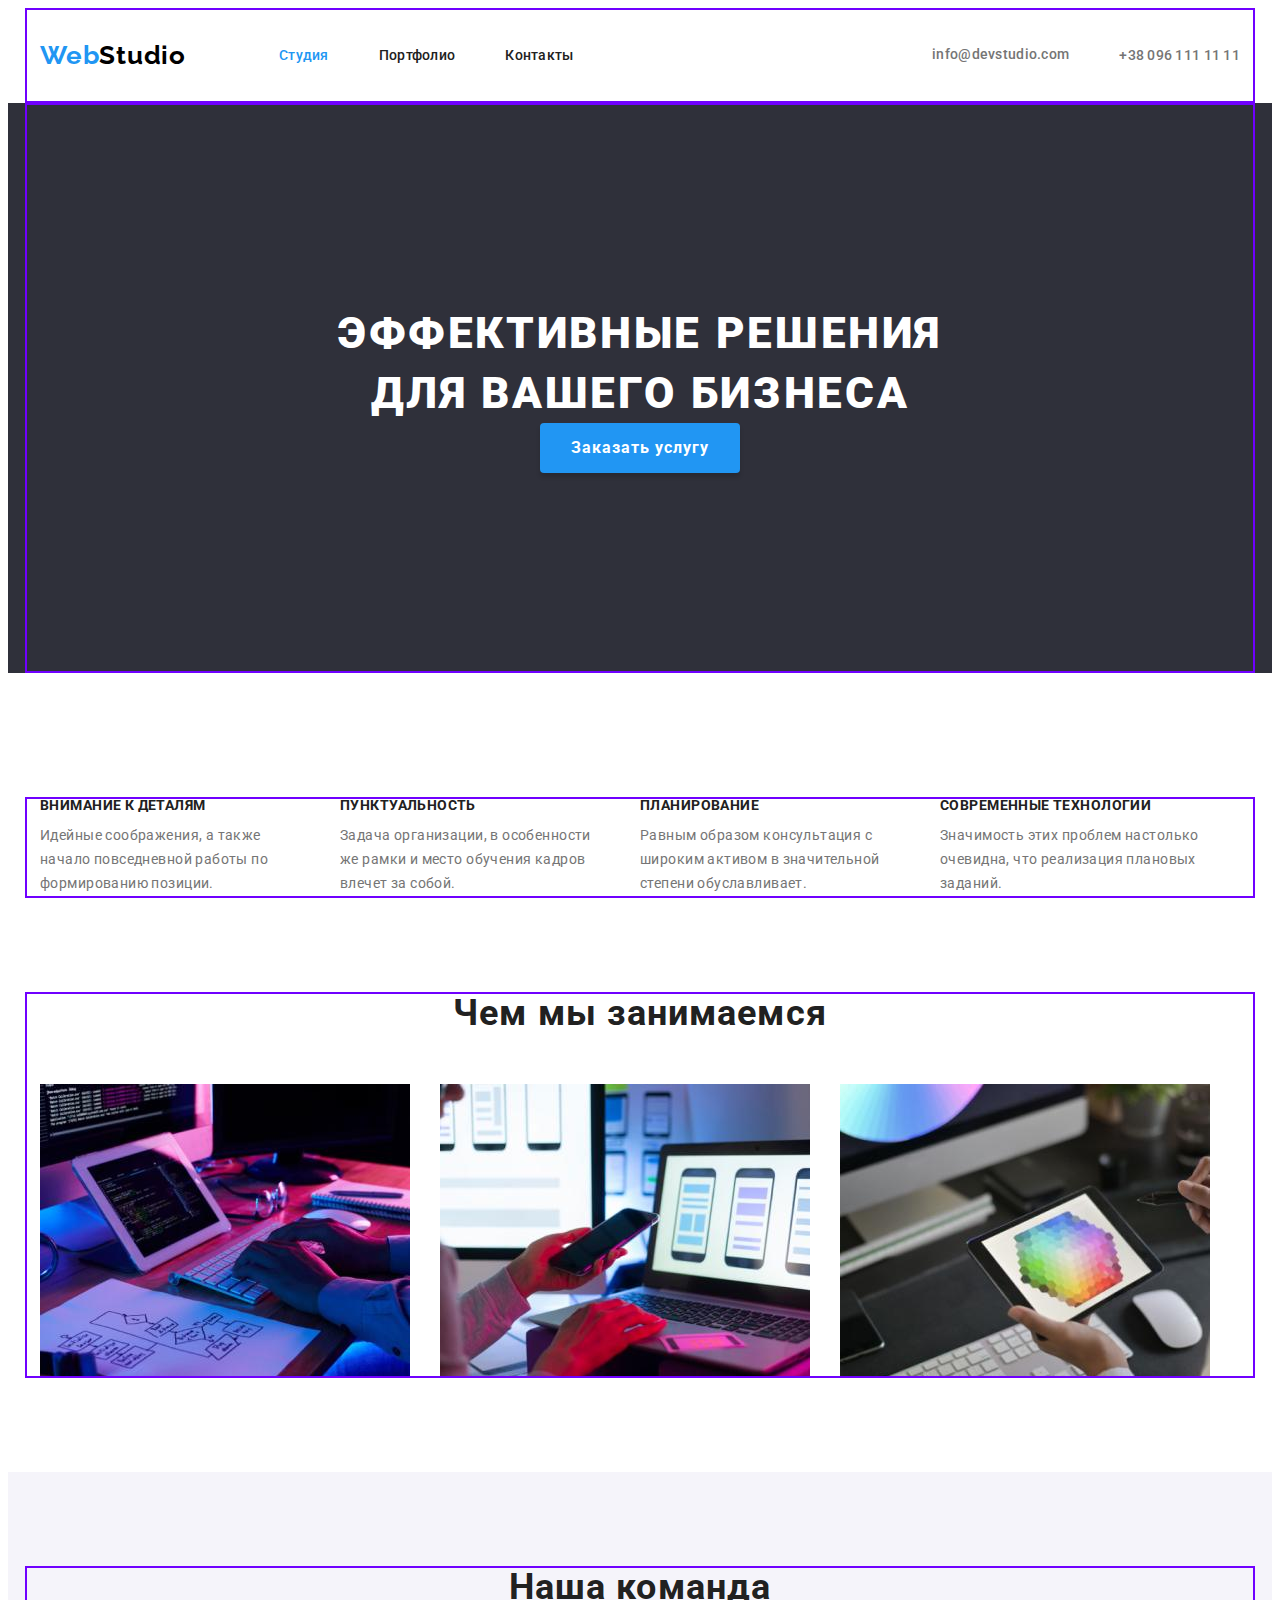
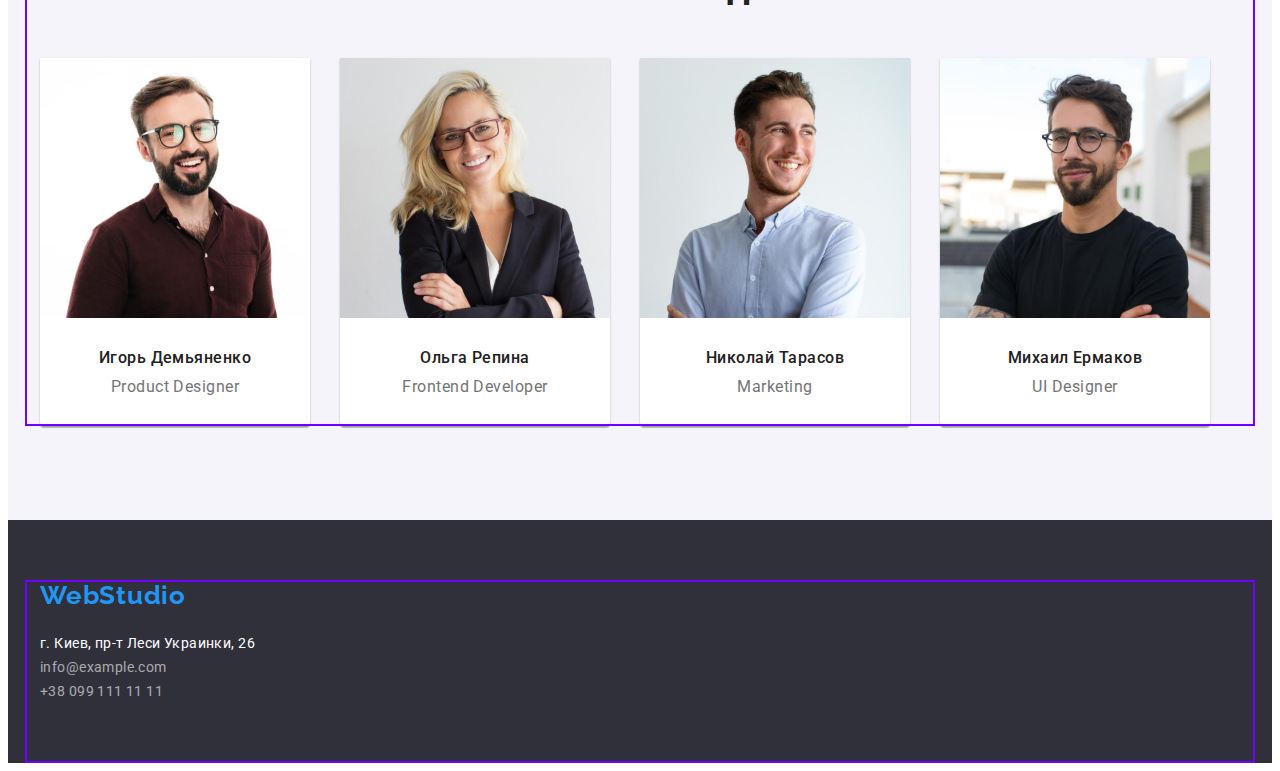
==== commit 825ac721: "Исправлено padding" ====
--- a/index.html
+++ b/index.html
@@ -169,8 +169,10 @@
               alt="Мужчина с темными волосами с  бородой и в очках в красной рубашке"
               width="270"
             />
-            <h3 class="team-subtitle">Игорь Демьяненко</h3>
-            <p class="team-desc" lang="en">Product Designer</p>
+            <div class="team-item-txt">
+              <h3 class="team-subtitle">Игорь Демьяненко</h3>
+              <p class="team-desc" lang="en">Product Designer</p>
+            </div>
           </li>
           <li class="team-item">
             <img
@@ -179,8 +181,10 @@
               alt="Красивая девушка блондинка в очках и в черном пиджаке"
               width="270"
             />
-            <h3 class="team-subtitle">Ольга Репина</h3>
-            <p class="team-desc" lang="en">Frontend Developer</p>
+            <div class="team-item-txt">
+              <h3 class="team-subtitle">Ольга Репина</h3>
+              <p class="team-desc" lang="en">Frontend Developer</p>
+            </div>
           </li>
 
           <li class="team-item">
@@ -190,8 +194,10 @@
               alt="Мужчина с темными волосами в светлой рубашке "
               width="270"
             />
-            <h3 class="team-subtitle">Николай Тарасов</h3>
-            <p class="team-desc" lang="en">Marketing</p>
+            <div class="team-item-txt">
+              <h3 class="team-subtitle">Николай Тарасов</h3>
+              <p class="team-desc" lang="en">Marketing</p>
+            </div>
           </li>
 
           <li class="team-item">
@@ -201,8 +207,10 @@
               alt="Мужчина с темными волосами с  бородой и в очках в черной футболке"
               width="270"
             />
-            <h3 class="team-subtitle">Михаил Ермаков</h3>
-            <p class="team-desc" lang="en">UI Designer</p>
+            <div class="team-item-txt">
+              <h3 class="team-subtitle">Михаил Ермаков</h3>
+              <p class="team-desc" lang="en">UI Designer</p>
+            </div>
           </li>
         </ul>
       </div>
--- a/css/styles.css
+++ b/css/styles.css
@@ -67,6 +67,8 @@
 
 
 .btn {
+
+    font-family: inherit;
     font-weight: 700;
     font-size: 16px;
     line-height: calc(30 /12);
@@ -146,7 +148,7 @@
 .header-phone,
 .header-mail {
     color: #757575;
-    padding-top: 32;
+    padding-top: 32px;
     padding-bottom: 32px;
 }
 
@@ -158,6 +160,7 @@
 .header-mail:last-child {
     margin-right: 0px;
 }
+
 
 .header-link:hover,
 .header-link:focus,
@@ -176,7 +179,11 @@
 /* Hero section */
 
 .hero-container {
-    height: 452px;
+    left: 0px;
+    top: 80px;
+
+    background: var(--dark-bg-cl);
+    padding-bottom: 200px;
 }
 
 .hero,
@@ -213,8 +220,6 @@
     display: block;
     margin: 0 auto;
 
-
-
 }
 
 .hero-btn:hover,
@@ -241,16 +246,20 @@
 
 
 .peculiarities-subtitle {
+    width: 270px;
     font-weight: 700;
     font-size: 14px;
     line-height: calc(16 / 14);
     letter-spacing: 0.03em;
     text-transform: uppercase;
     color: var(--main-txt-cl);
+    margin-bottom: 10px;
 }
 
 
 .peculiarities-desc {
+    width: 270px;
+    height: 75px;
     font-size: 14px;
     line-height: calc(24/14);
     /* or 171% */
@@ -280,18 +289,24 @@
     padding-top: 50px;
 }
 
+.about-img,
+.team-img,
+.examples-img {
+    display: block;
+}
+
+
+
 /* Team*/
 
 .team {
     background-color: var(--ligh-bg-cl);
     padding-top: 94px;
-}
-
-
+    padding-bottom: 94px;
+}
 
 .team-list {
     padding-top: 50px;
-    padding-bottom: 94px;
     display: flex;
     gap: 30px;
 }
@@ -332,6 +347,12 @@
     height: 368px;
 }
 
+.team-item-txt {
+    padding-top: 30px;
+
+    padding-bottom: 30px;
+
+}
 
 
 .team-title {
@@ -342,8 +363,6 @@
     letter-spacing: 0.03em;
     color: var(--main-txt-cl);
 }
-
-
 
 .team-img {
     display: block;
@@ -357,7 +376,7 @@
     text-align: center;
     letter-spacing: 0.03em;
     color: var(--main-txt-cl);
-    padding-top: 30px;
+
 }
 
 .team-desc {
@@ -368,9 +387,7 @@
     letter-spacing: 0.03em;
     color: var(--contct-txt-cl);
     padding-top: 10px;
-
-}
-
+}
 
 /* Footer*/
 
@@ -415,6 +432,7 @@
     display: flex;
     margin: 0 auto;
     padding-top: 94px;
+    margin-left: 280px;
 }
 
 .filter-list:last-child {
@@ -422,11 +440,17 @@
 }
 
 .filter-btn {
+    min-width: 73px;
+    min-height: 38px;
+    font-family: inherit;
     margin: 8px;
     width: 145px;
     height: 38px;
     left: 712px;
     top: 174px;
+
+    background: var(--ligh-bg-cl);
+    border-radius: 4px;
 }
 
 .filter-btn:hover,
@@ -458,9 +482,19 @@
     padding-top: 34px;
 }
 
-.example-item {
-    background-color: var(--card-bg);
-    border: 1px;
+
+.examples-item {
+    width: 370px;
+    box-shadow: 0px 1px 3px rgba(0, 0, 0, 0.12), 0px 1px 1px rgba(0, 0, 0, 0.14), 0px 2px 1px rgba(0, 0, 0, 0.2);
+    border-radius: 0px 0px 4px 4px;
+}
+
+.examples-box {
+    width: 322px;
+    margin-top: 20px;
+    margin-right: 24px;
+    margin-bottom: 20px;
+    margin-left: 20px;
 }
 
 
@@ -470,6 +504,7 @@
     line-height: calc(36 / 18);
     letter-spacing: 0.06em;
     color: var(--main-txt-cl);
+
 }
 
 .example-desc {
@@ -478,6 +513,7 @@
     /* identical to box height, or 188% */
     letter-spacing: 0.03em;
     color: var(--contct-txt-cl);
+    margin-top: 4px;
 }
 
 .examples-list {
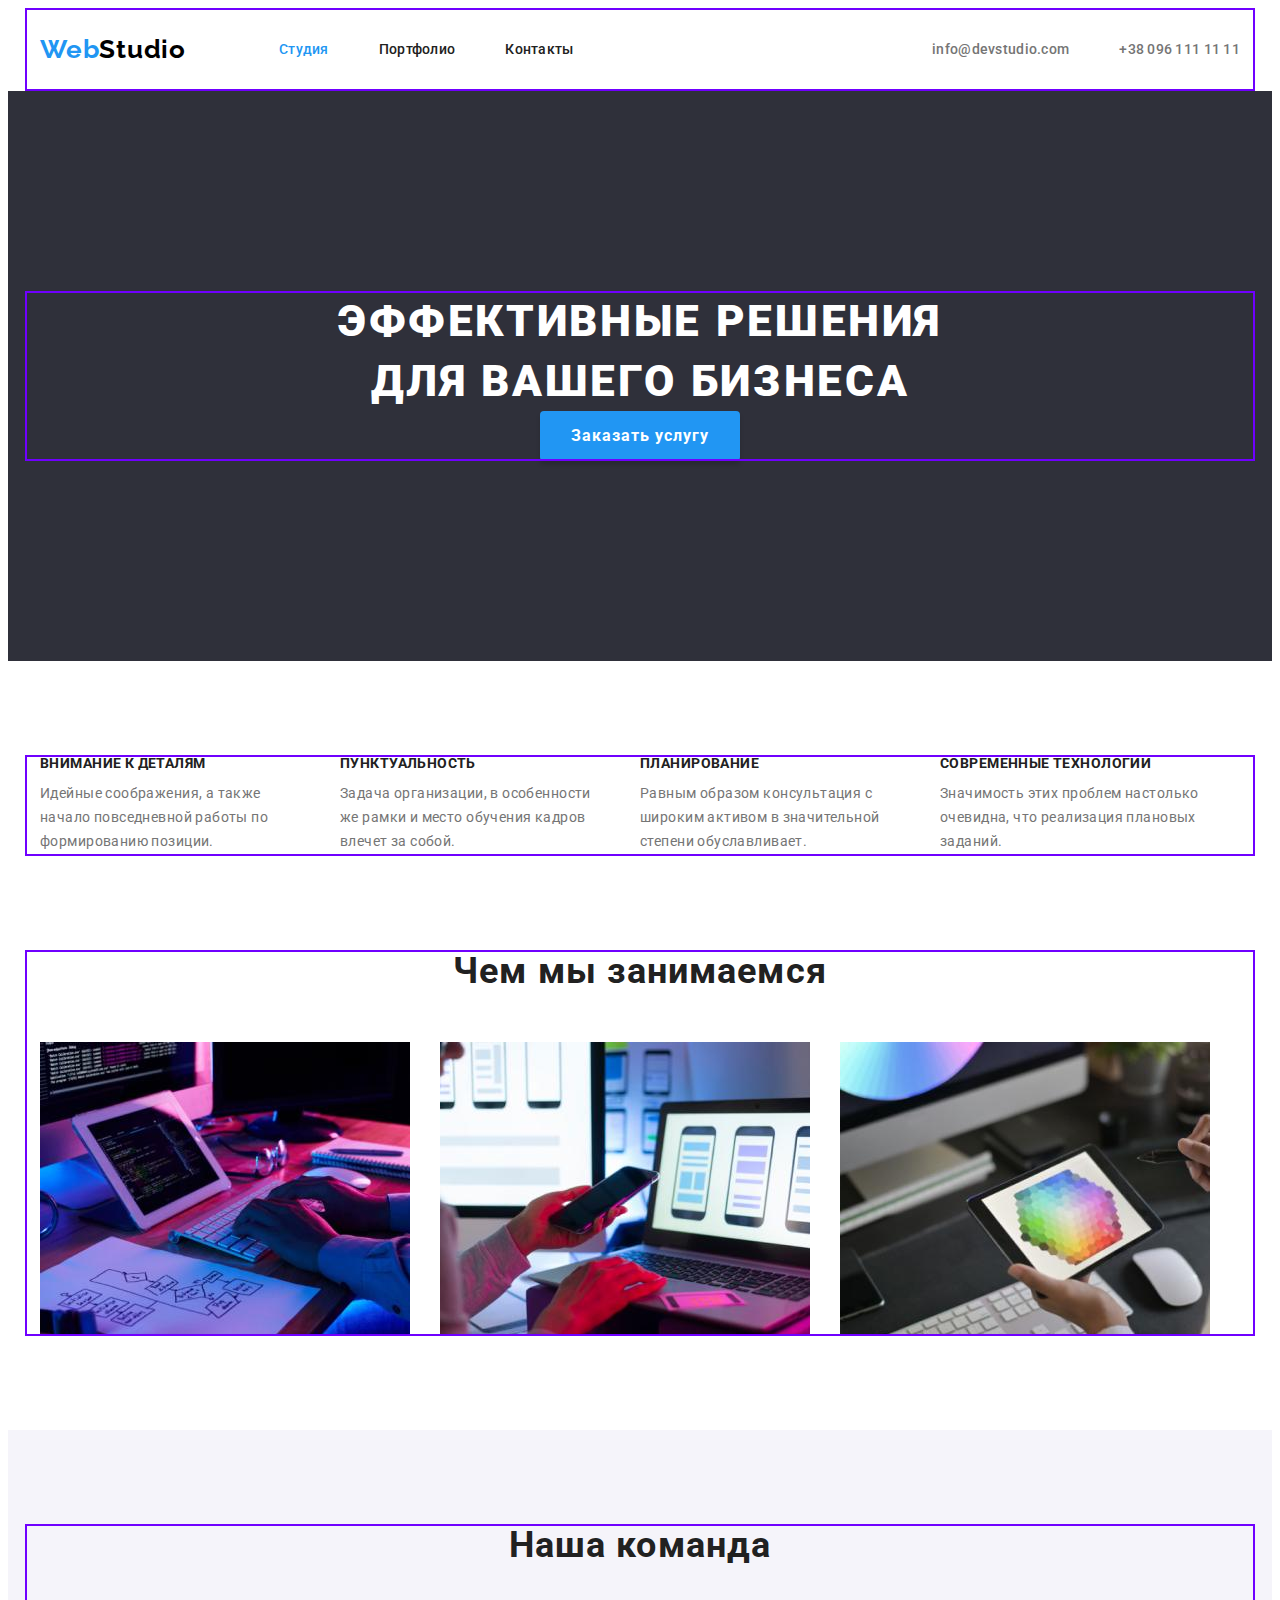
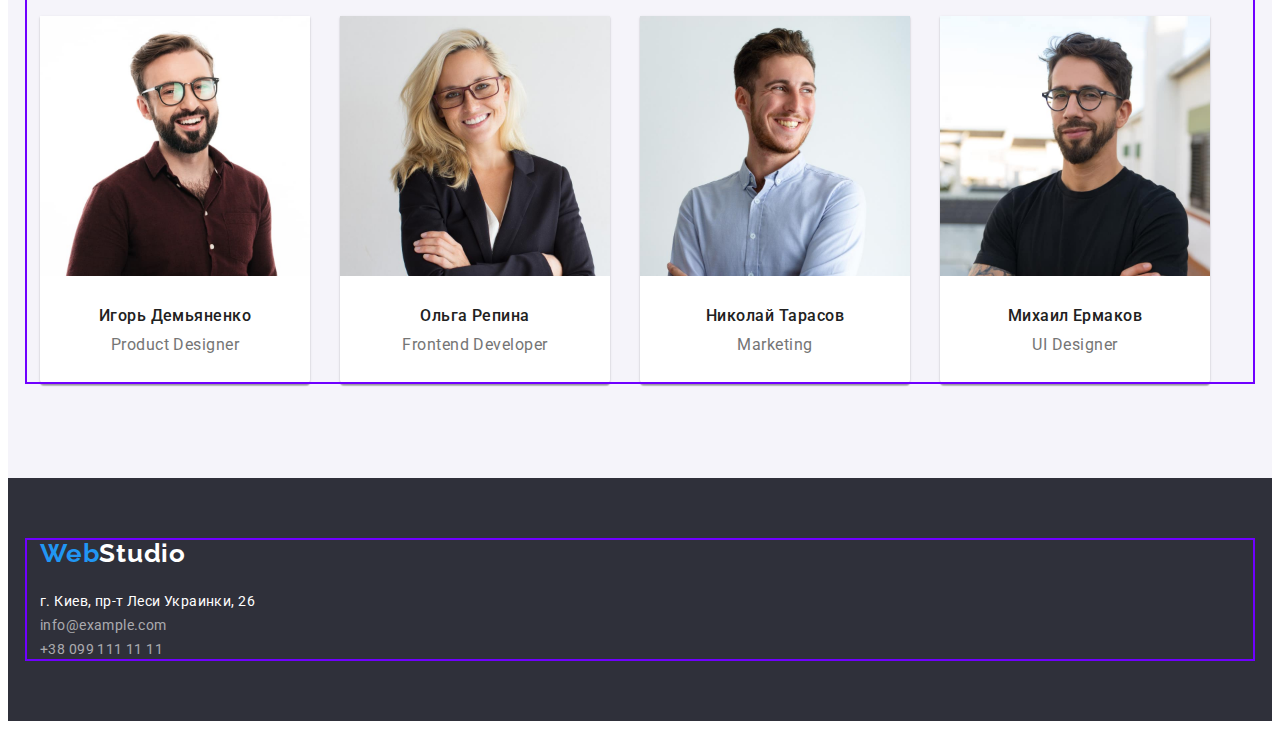
==== commit e7c73679: "Исправлено ошибки" ====
--- a/index.html
+++ b/index.html
@@ -4,6 +4,15 @@
     <meta charset="UTF-8" />
     <meta http-equiv="X-UA-Compatible" content="IE=edge" />
     <meta name="viewport" content="width=device-width, initial-scale=1.0" />
+    <!--Normalize start-->
+    <link
+      rel="stylesheet"
+      href="https://cdnjs.cloudflare.com/ajax/libs/modern-normalize/1.1.0/modern-normalize.min.css"
+      integrity="sha512-wpPYUAdjBVSE4KJnH1VR1HeZfpl1ub8YT/NKx4PuQ5NmX2tKuGu6U/JRp5y+Y8XG2tV+wKQpNHVUX03MfMFn9Q=="
+      crossorigin="anonymous"
+      referrerpolicy="no-referrer"
+    />
+    <!--Normalize end-->
     <!--Fonts start-->
     <link rel="preconnect" href="https://fonts.googleapis.com" />
     <link rel="preconnect" href="https://fonts.gstatic.com" crossorigin />
@@ -13,17 +22,6 @@
     />
     <link rel="stylesheet" href="./css/styles.css" />
     <!--Fonts end-->
-
-    <!--Normalize start-->
-    <link
-      rel="stylesheet"
-      href="https://cdnjs.cloudflare.com/ajax/libs/modern-normalize/1.1.0/modern-normalize.min.css"
-      integrity="sha512-wpPYUAdjBVSE4KJnH1VR1HeZfpl1ub8YT/NKx4PuQ5NmX2tKuGu6U/JRp5y+Y8XG2tV+wKQpNHVUX03MfMFn9Q=="
-      crossorigin="anonymous"
-      referrerpolicy="no-referrer"
-    />
-    <!--Normalize end-->
-
     <title>Студия</title>
   </head>
   <body>
--- a/css/styles.css
+++ b/css/styles.css
@@ -92,8 +92,8 @@
 .header-container {
     display: flex;
     align-items: center;
-    padding-top: 32px;
-    padding-bottom: 32px;
+    /* padding-top: 32px;
+    padding-bottom: 32px; */
 }
 
 .logo {
@@ -135,7 +135,9 @@
 }
 
 .header-link,
-.header-phone {
+.header-phone,
+.header-mail {
+    display: inline-block;
     padding-top: 32px;
     padding-bottom: 32px;
     font-weight: 500;
@@ -178,12 +180,17 @@
 
 /* Hero section */
 
+.hero {
+    padding-top: 200px;
+    padding-bottom: 200px;
+}
+
 .hero-container {
     left: 0px;
     top: 80px;
 
     background: var(--dark-bg-cl);
-    padding-bottom: 200px;
+
 }
 
 .hero,
@@ -201,7 +208,7 @@
     letter-spacing: 0.06em;
     text-transform: uppercase;
     color: var(--white-txt-cl);
-    padding-top: 200px;
+
 }
 
 .hero-btn {
@@ -229,13 +236,8 @@
 
 /* Peculiarities */
 
-.peculiarities-container {
-    gap: 215px;
-}
-
 .peculiarities {
-    padding-top: 124px;
-
+    padding-top: 94px;
 }
 
 .peculiarities-list {
@@ -286,7 +288,7 @@
 .about-list {
     display: flex;
     gap: 30px;
-    padding-top: 50px;
+    margin-top: 50px;
 }
 
 .about-img,
@@ -306,7 +308,7 @@
 }
 
 .team-list {
-    padding-top: 50px;
+    margin-top: 50px;
     display: flex;
     gap: 30px;
 }
@@ -393,6 +395,7 @@
 
 .footer {
     padding-top: 60px;
+    padding-bottom: 60px;
 }
 
 .footer-logo {
@@ -402,7 +405,7 @@
 
 
 .footer-logo-cl {
-    color: var(--acceny-txt-cl);
+    color: var(--white-txt-cl);
 }
 
 .footer-list {
@@ -413,8 +416,8 @@
     /* or 171% */
     letter-spacing: 0.03em;
     color: rgba(255, 255, 255, 0.6);
-    padding-top: 20px;
-    padding-bottom: 60px;
+    margin-top: 20px;
+
 }
 
 .footer-link {
@@ -428,11 +431,15 @@
 
 /* Portfolio*/
 
+.filter {
+    padding-top: 94px;
+    padding-top: 94px;
+}
+
 .filter-list {
     display: flex;
     margin: 0 auto;
-    padding-top: 94px;
-    margin-left: 280px;
+    justify-content: center;
 }
 
 .filter-list:last-child {
@@ -440,14 +447,16 @@
 }
 
 .filter-btn {
-    min-width: 73px;
-    min-height: 38px;
+
     font-family: inherit;
-    margin: 8px;
-    width: 145px;
-    height: 38px;
-    left: 712px;
-    top: 174px;
+    margin-left: 8px;
+    padding-top: 6px;
+    padding-right: 22px;
+    padding-bottom: 6px;
+    padding-left: 22px;
+
+
+
 
     background: var(--ligh-bg-cl);
     border-radius: 4px;
@@ -479,22 +488,20 @@
     display: flex;
     flex-wrap: wrap;
     gap: 30px;
-    padding-top: 34px;
+    margin-top: 50px;
 }
 
 
 .examples-item {
     width: 370px;
-    box-shadow: 0px 1px 3px rgba(0, 0, 0, 0.12), 0px 1px 1px rgba(0, 0, 0, 0.14), 0px 2px 1px rgba(0, 0, 0, 0.2);
-    border-radius: 0px 0px 4px 4px;
+    background: var(--cards-cl);
+    border: 1px solid var(--card-bg);
 }
 
 .examples-box {
-    width: 322px;
-    margin-top: 20px;
-    margin-right: 24px;
-    margin-bottom: 20px;
-    margin-left: 20px;
+    padding-top: 20px;
+    padding-bottom: 20px;
+    padding-left: 24px;
 }
 
 
